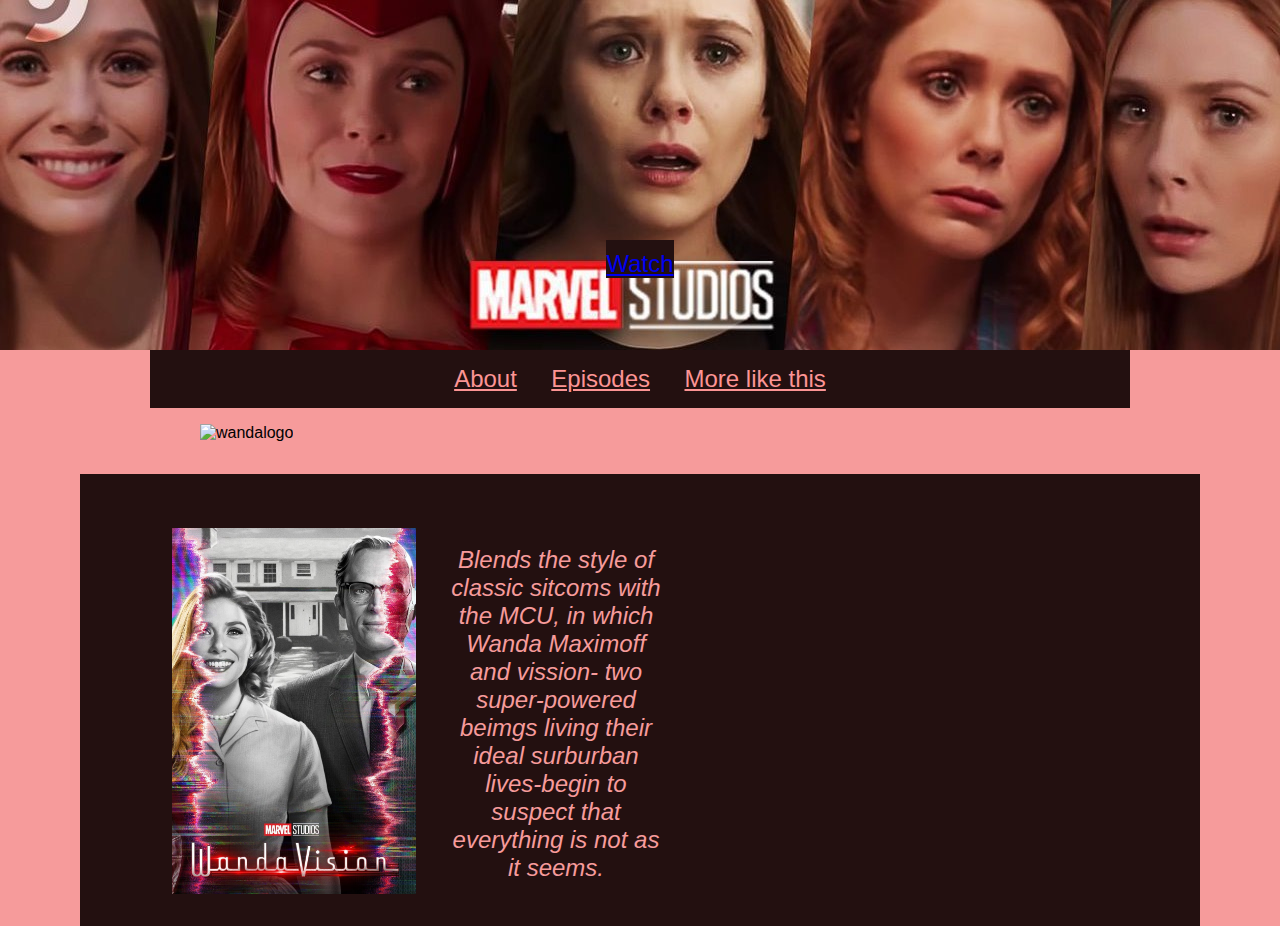
==== midterm/index.html @ 71b7ac46 "Add files via upload" ====
<!DOCTYPE html>
<html>
<head>
  <meta charset="utf-8">
  <meta name="viewport" content="width=device-width, initial-scale=1.0">
  <title>WANDA VISION</title>
  <link rel="stylesheet" href="reset.CSS">
  <link rel="stylesheet" href="style.css">
</head>
<body>

  <!-- page starts -->
  <div id="wrapper">
    <header ID="header-banner">

<div id="box">
  <a href="0" Class="btn">Watch </a>
</div>



    </header>
<div class="nav">


<nav>

    <ul>
    <li> <a  href="index.html">About</a></li>
    <li> <a  href="episodes.html">Episodes</a></li>
    <li> <a  href="M">More like this</a></li>
    </ul>
</nav>

</div>
<main>

  <div class="banner-logo">
    <img class="banner" src="wandalogo.jpg" alt="wandalogo">

  </div>

<div class="flex-container">

      <div Class="col">
<img class="float-img "src=" Wandavission.jpg" alt="wandavisson">

<p> Blends the style of classic sitcoms with the MCU, in which Wanda Maximoff and vission- two super-powered beimgs living their ideal surburban lives-begin to suspect that everything is not as it seems.

      </div>

</div>
</main>

    <footer>

    </footer>

  </div> <!-- closing #wrapper -->
  <!-- page ends -->
</body>
</html>
---- midterm/style.css ----
*{margin:0;
padding:0;}

#wrapper {background-color: #F69B9B;}

p,h1,h2,h3,h4,h5,h6{
  margin: 1em;
}
Body{font-family: sans-serif;}

#header-banner {background-image: url("Wandavision.jpg");
background-repeat: no-repeat;
background-size: cover;
text-align: center;
height:350px;}


#box{
  padding-top:150px

}
.btn{display: inline-block;
  margin-top: 90px;
  padding-top:10px;
  background-color:#231010;
font-size: 1.5em;
}

.banner-logo{margin-left: 200px;
width: 50%;
height: auto;
margin-top: 1em;
}

.banner{
  width: 950px;
  height: auto;

}

nav {background-color: #231010;
margin-left:150px;
margin-right: 150px;}

nav a{color:#FC9494;
font-size: 1.5em}


nav li  {
  display: inline-block;
  padding: 15px;
  background-color: #231010;
}

nav ul {
  list-style-type: none;
  text-align: center;
  overflow: hidden;
}
h2{margin-left: 15%;}
h3 {margin-bottom: 1em; }

.float-img {float:left;
width:40%;
 height: auto;
 margin-top: 1%;
 margin-right: 5%;
 margin-left: 15%;
 padding-bottom: 2em

}



.col{width: 100px;
  flex: .5 4 auto;
text-align: center;
}

p {display: flex;
  background-color:#231010;
color: #F69B9B;
font-size: 1.5em;
font-style: oblique;

 }

.flex-container{
  margin-left: 5em;
  margin-right: 5em;
  background-color: #231010;
  display:flex;
  flex-wrap: wrap;
padding-top: 3em;
margin-top: 2em;
}

.episode-card img{}
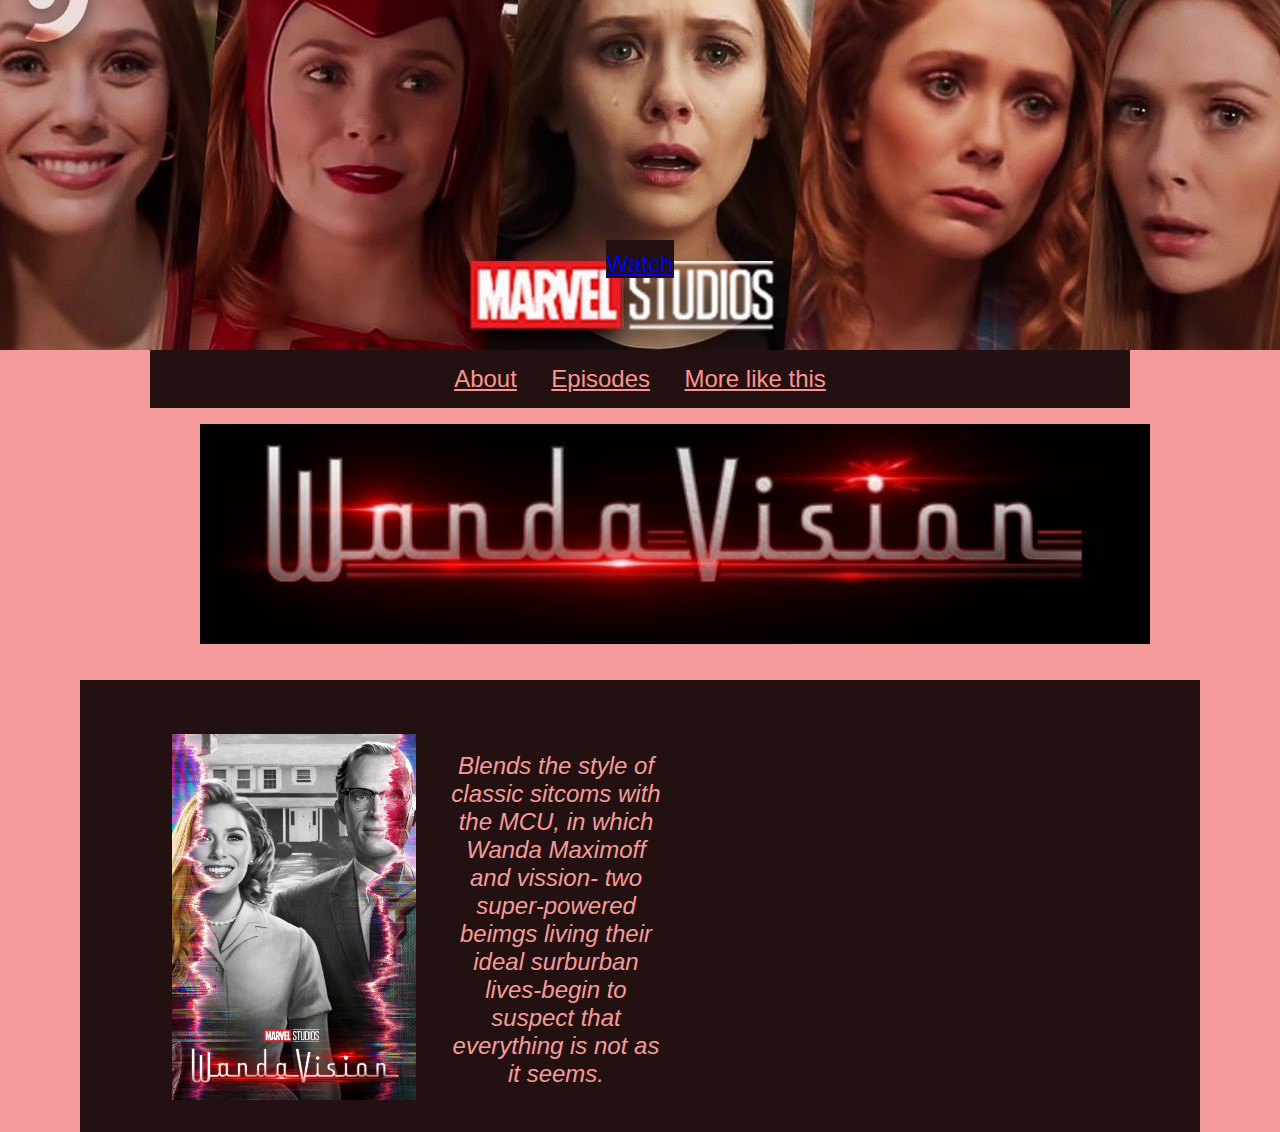
==== commit cc2bedce: "Update index.html" ====
--- a/midterm/index.html
+++ b/midterm/index.html
@@ -36,7 +36,7 @@
 <main>
 
   <div class="banner-logo">
-    <img class="banner" src="wandalogo.jpg" alt="wandalogo">
+    <img class="banner" src="Wandalogo.jpg" alt="wandalogo">
 
   </div>
 
